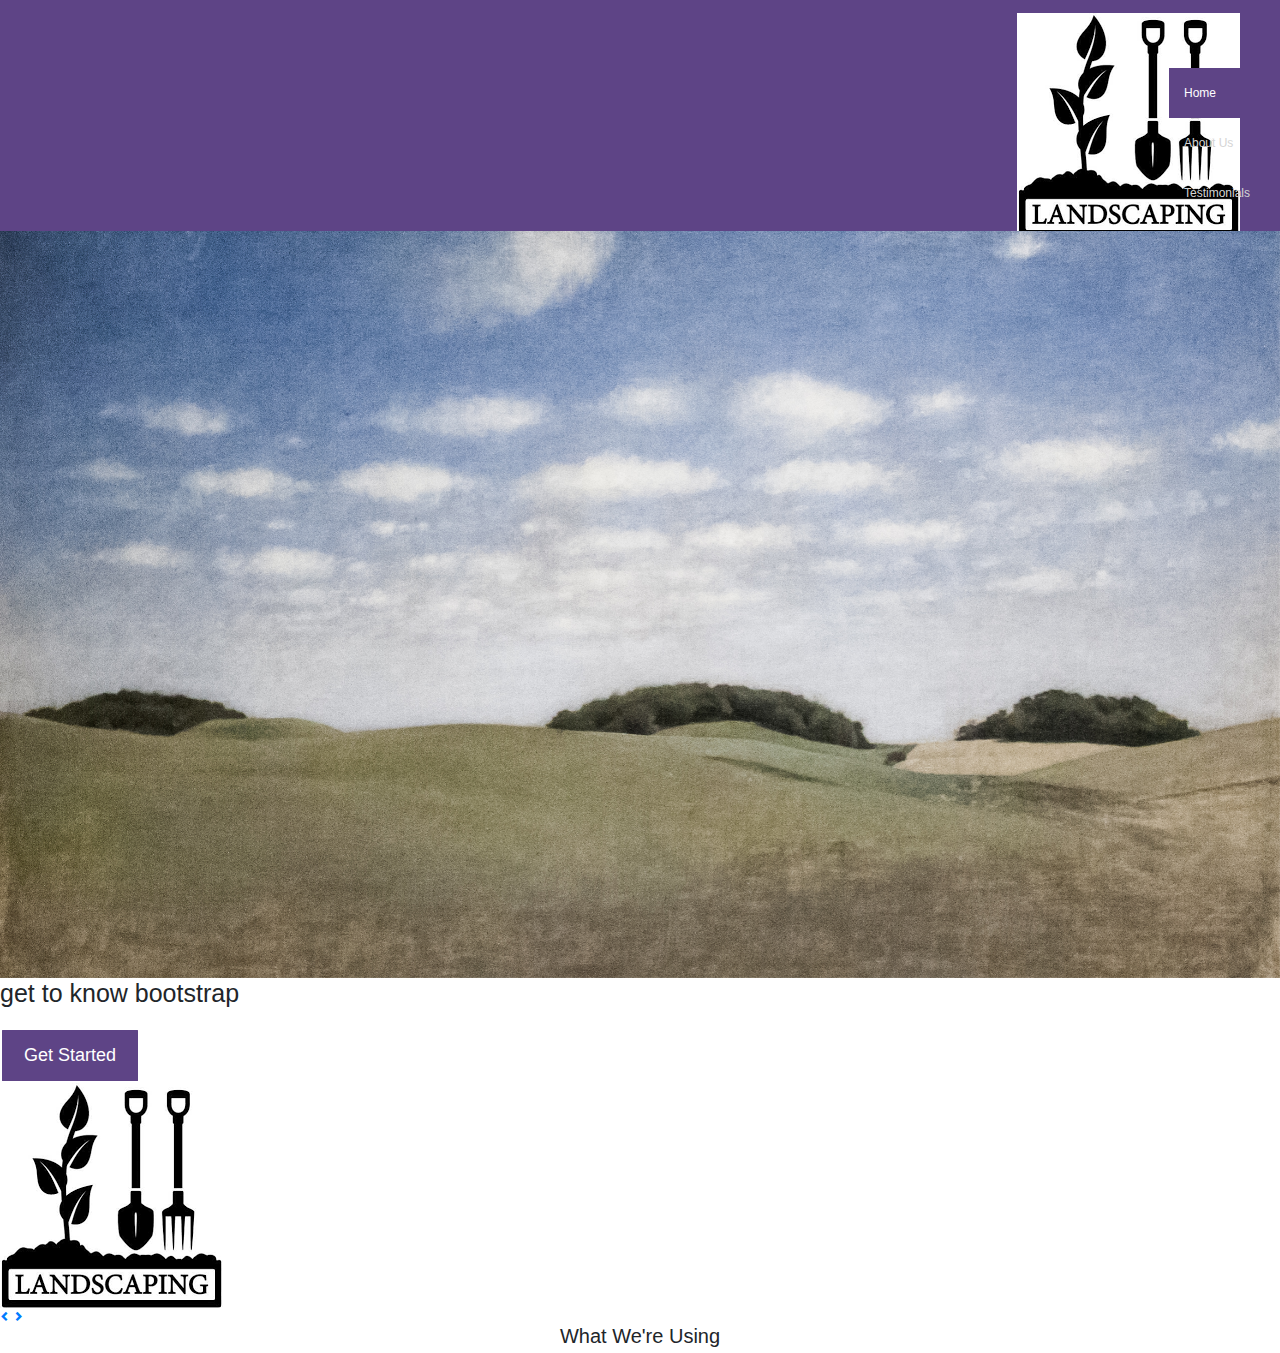
==== index.html @ 1b7bfdc9 "Commit #3" ====
<!DOCTYPE html>
<html lang="en">

<head>
  <meta charset="utf-8">
  <meta name="viewport" content="width=device-width, initial-scale=1">
  <meta name="keywords" content="Bootstrap, lesson">
  <meta name="author" content="Braden Scheidecker">
  <meta name="description" content="Simple Bootstrap Site for Homework">
  <title>Bootstrap Website for Homework</title>
  <link rel="stylesheet" href="https://maxcdn.bootstrapcdn.com/bootstrap/3.3.7/css/bootstrap.min.css">
  <link rel="stylesheet" href="https://cdnjs.cloudflare.com/ajax/libs/font-awesome/4.77.0/css/font-awesome.min.css">
  <link href="https://stackpath.bootstrapcdn.com/bootstrap/4.3.1/css/bootstrap.min.css" rel="stylesheet" integrity="sha384-ggOyR0iXCbMQv3Xipma34MD+dH/1fQ784/j6cY/iJTQUOhcWr7x9JvoRxT2MZw1T" crossorigin="anonymous">
  <link rel="stylesheet" href="https://cdnjs.cloudflare.com/ajax/libs/font-awesome/4.7.0/css/font-awesome.min.css">
  <script src="https://ajax.googleapis.com/ajax/libs/jquery/3.2.1/jquery.min.js"></script>
  <script src="https://stackpath.bootstrapcdn.com/bootstrap/4.3.1/js/bootstrap.min.js"></script>
  <link rel="stylesheet" href="styles.css">

</head>

<body>
  <nav class="navbar navbar-inverse">
    <div class="container-fluid">
      <div class="navbar-header">
        <button type="button" class="navbar-toggle" data-toggle="collapse" data-target="#myNavbar">
          <span class="icon-bar"></span>
          <span class="icon-bar"></span>
          <span class="icon-bar"></span>
        </button>
        <a class="navbar-brand" href="#"><img src="Landscape.png"></a>
      </div>
      <div class="collapse navbar-collapse" id="myNavbar">
        <ul class="nav navbar-nav navbar-right">
          <li class="active"><a href="#">Home</a></li>
          <li><a href="#">About Us</a></li>
          <li><a href="#">Testimonials</a></li>
        </ul>
      </div>
    </div>
  </nav>

  <div id="#myCarousel" class="carousel slide" data-ride="carousel"> <!--Beginning of Img Slider-->
    <ol class="carousel-indicators">
      <li data-target="#myCarousel" data-slide-to="0" class="active"></li>
      <li data-target="#myCarousel" data-slide-to="1" class="active"></li>
      <li data-target="#myCarousel" data-slide-to="2" class="active"></li>
    </ol>
    <div class="carousel-inner" role="listbox">
      <div class="item active">
        <img src="Landscape.jpg">
      </div class="carousel-caption">
        <h1>get to know bootstrap</h1>
        <br>
        <button type="button" class="btn bt-default">Get Started</button>
      </div>
      </div> <!--End Active-->
      <div class="item">
        <img src="Landscape.png">
      </div>
    </div>
    <!-- Start Slider Controls-->
    <a class="left carousle-control" href="#myCarousel" role="button" data-slide="prev">
      <span class="glyphicon glyphicon-chevron-left" aria-hidden="true"></span>
      <span class="sr-only">Previous</span>
    </a>

    <a class="right carousle-control" href="#myCarousel" role="button" data-slide="next">
      <span class="glyphicon glyphicon-chevron-right" aria-hidden="true"></span>
      <span class="sr-only">Next</span>
    </a>
  </div> <!-- end of img slider-->

  <div class="container text-center">
    <h2>What We're Using </h2>
    <div class="row"
  </div>
</body>

</html>
---- styles.css ----
.navbar{
    margin-bottom: 0;
    border-radius: 0;
    background-color: #5e4486;
    color: white;
    padding: 1% 0;
    font-size: 1.2em;
    border: 0;
}

.navbar-brand{
    float: left;
    min-height: 55px;
    padding: 0 15px 5px;
}

.navbar-inverse .navbar-nav .active a, .navbar-inverse .navbar-nav .active a:focus, .navbar-inverse .navbar-nav .active a:hover{
    color: white;
    background-color: #5e4486;
    float:
}

.navbar-inverse .navbar-nav li a{
    color: #d5d5d5;
}

.carousel-caption{
    top: 50%;
    transform: translateY(-50%);
    text-transform: uppercase;
}

.btn{
    font-size: 18px;
    color: white;
    padding: 12px 22px;
    background-color: #5e4486;
    border: 2px solid #ffffff;

}

@media (max-width: 600px) {
    .carousel-caption {
        display: none;
    }
}
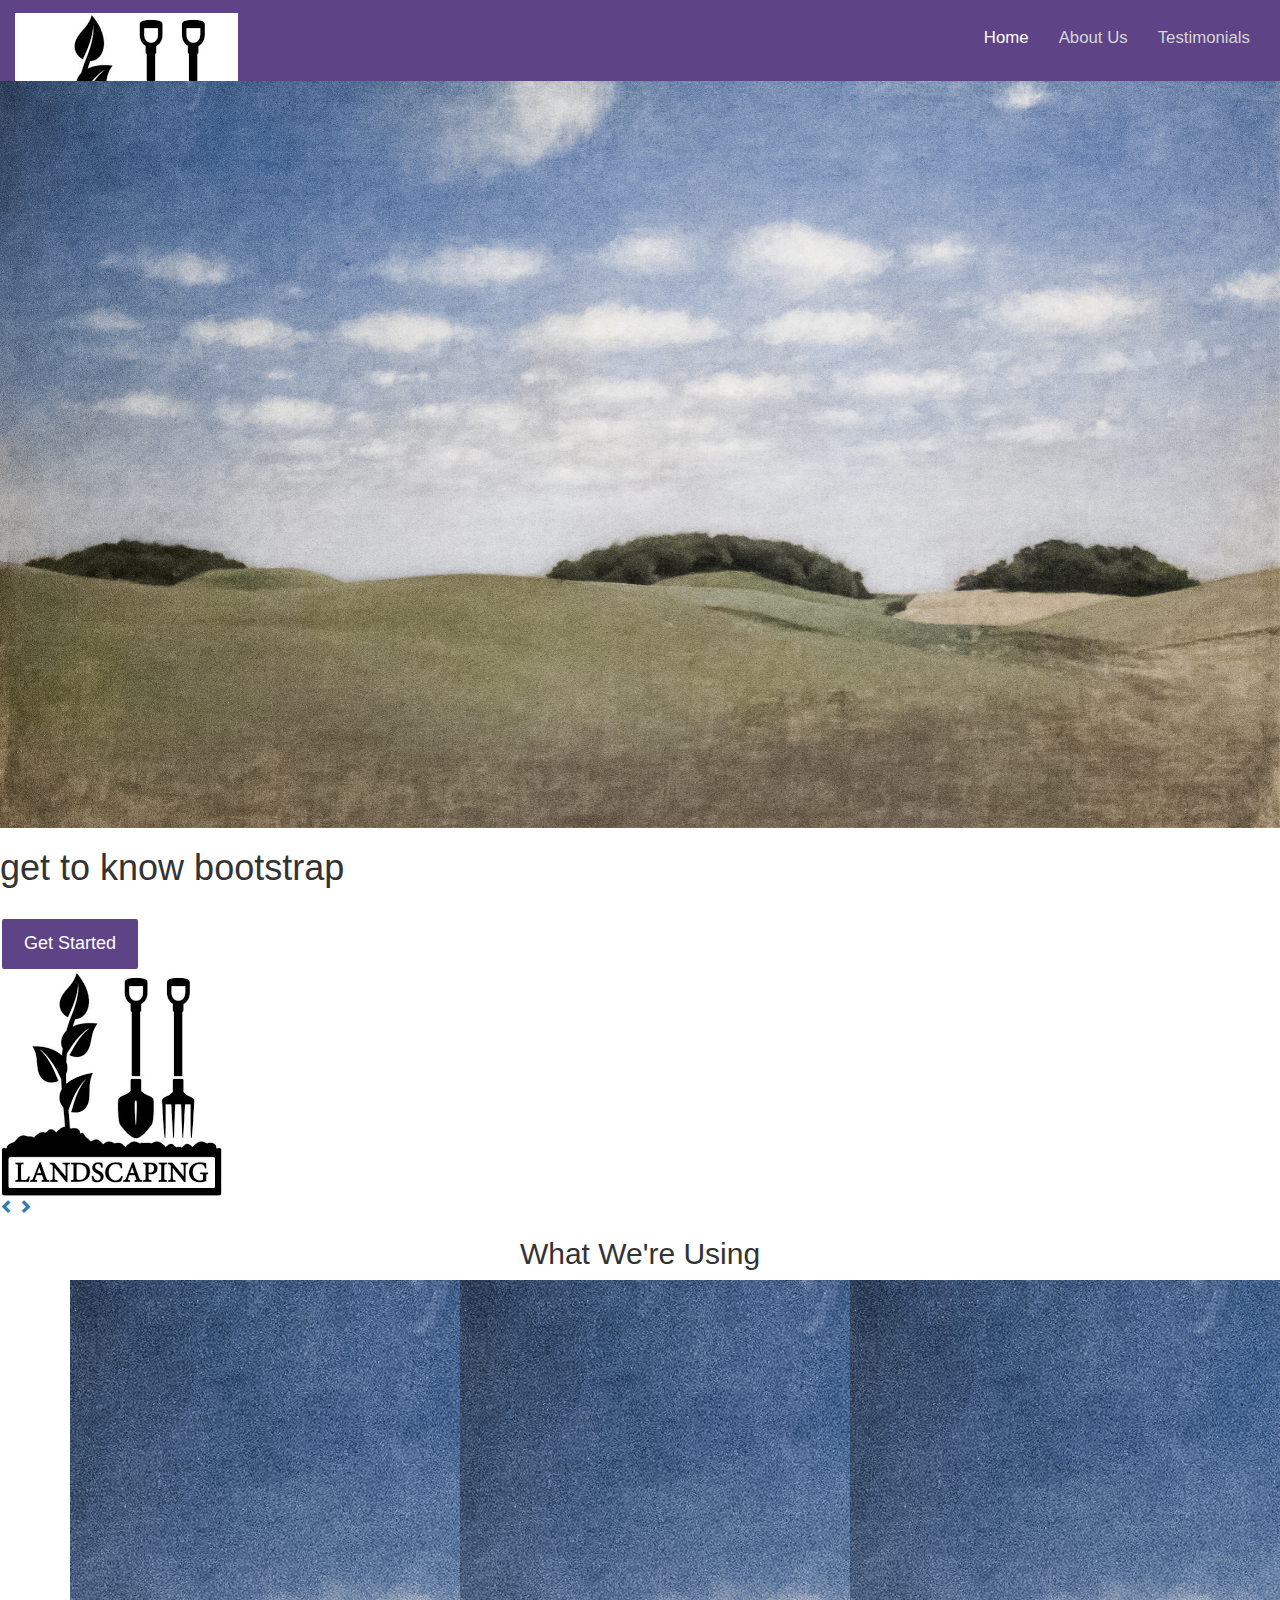
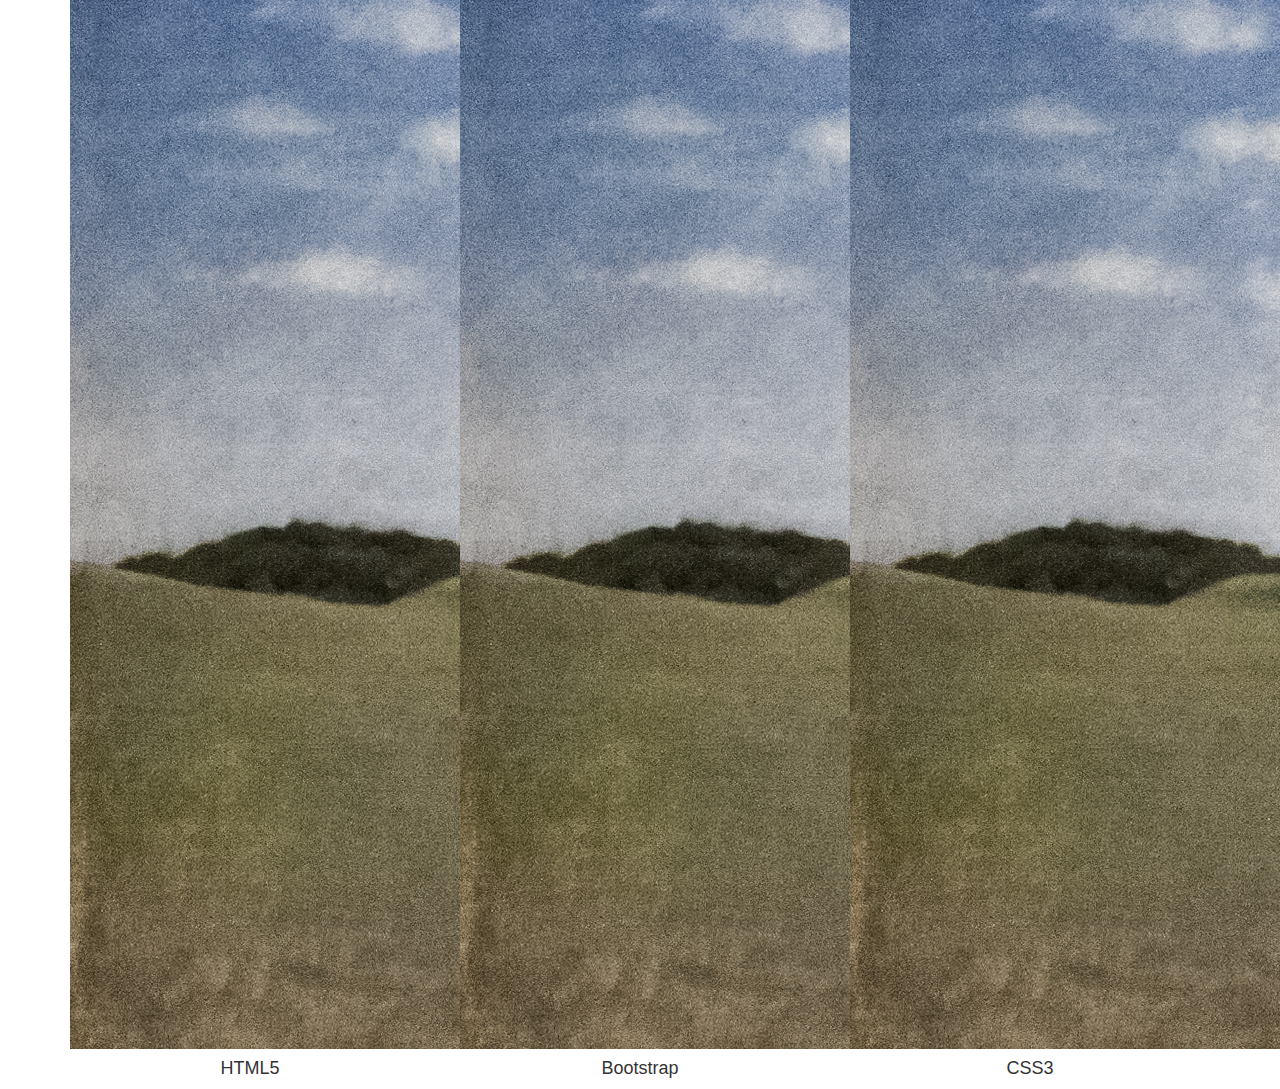
==== commit c595c015: "Update index.html" ====
--- a/index.html
+++ b/index.html
@@ -9,8 +9,6 @@
   <meta name="description" content="Simple Bootstrap Site for Homework">
   <title>Bootstrap Website for Homework</title>
   <link rel="stylesheet" href="https://maxcdn.bootstrapcdn.com/bootstrap/3.3.7/css/bootstrap.min.css">
-  <link rel="stylesheet" href="https://cdnjs.cloudflare.com/ajax/libs/font-awesome/4.77.0/css/font-awesome.min.css">
-  <link href="https://stackpath.bootstrapcdn.com/bootstrap/4.3.1/css/bootstrap.min.css" rel="stylesheet" integrity="sha384-ggOyR0iXCbMQv3Xipma34MD+dH/1fQ784/j6cY/iJTQUOhcWr7x9JvoRxT2MZw1T" crossorigin="anonymous">
   <link rel="stylesheet" href="https://cdnjs.cloudflare.com/ajax/libs/font-awesome/4.7.0/css/font-awesome.min.css">
   <script src="https://ajax.googleapis.com/ajax/libs/jquery/3.2.1/jquery.min.js"></script>
   <script src="https://stackpath.bootstrapcdn.com/bootstrap/4.3.1/js/bootstrap.min.js"></script>
@@ -72,7 +70,20 @@
 
   <div class="container text-center">
     <h2>What We're Using </h2>
-    <div class="row"
+    <div class="row">
+      <div class="col-sm-4">
+        <img src="Landscape.jpg" id="icon">
+        <h4>HTML5</h4>
+      </div>
+      <div class="col-sm-4">
+        <img src="Landscape.jpg" id="icon">
+        <h4>Bootstrap</h4>
+      </div>
+      <div class="col-sm-4">
+        <img src="Landscape.jpg" id="icon">
+        <h4>CSS3</h4>
+      </div>
+    </div>
   </div>
 </body>
 
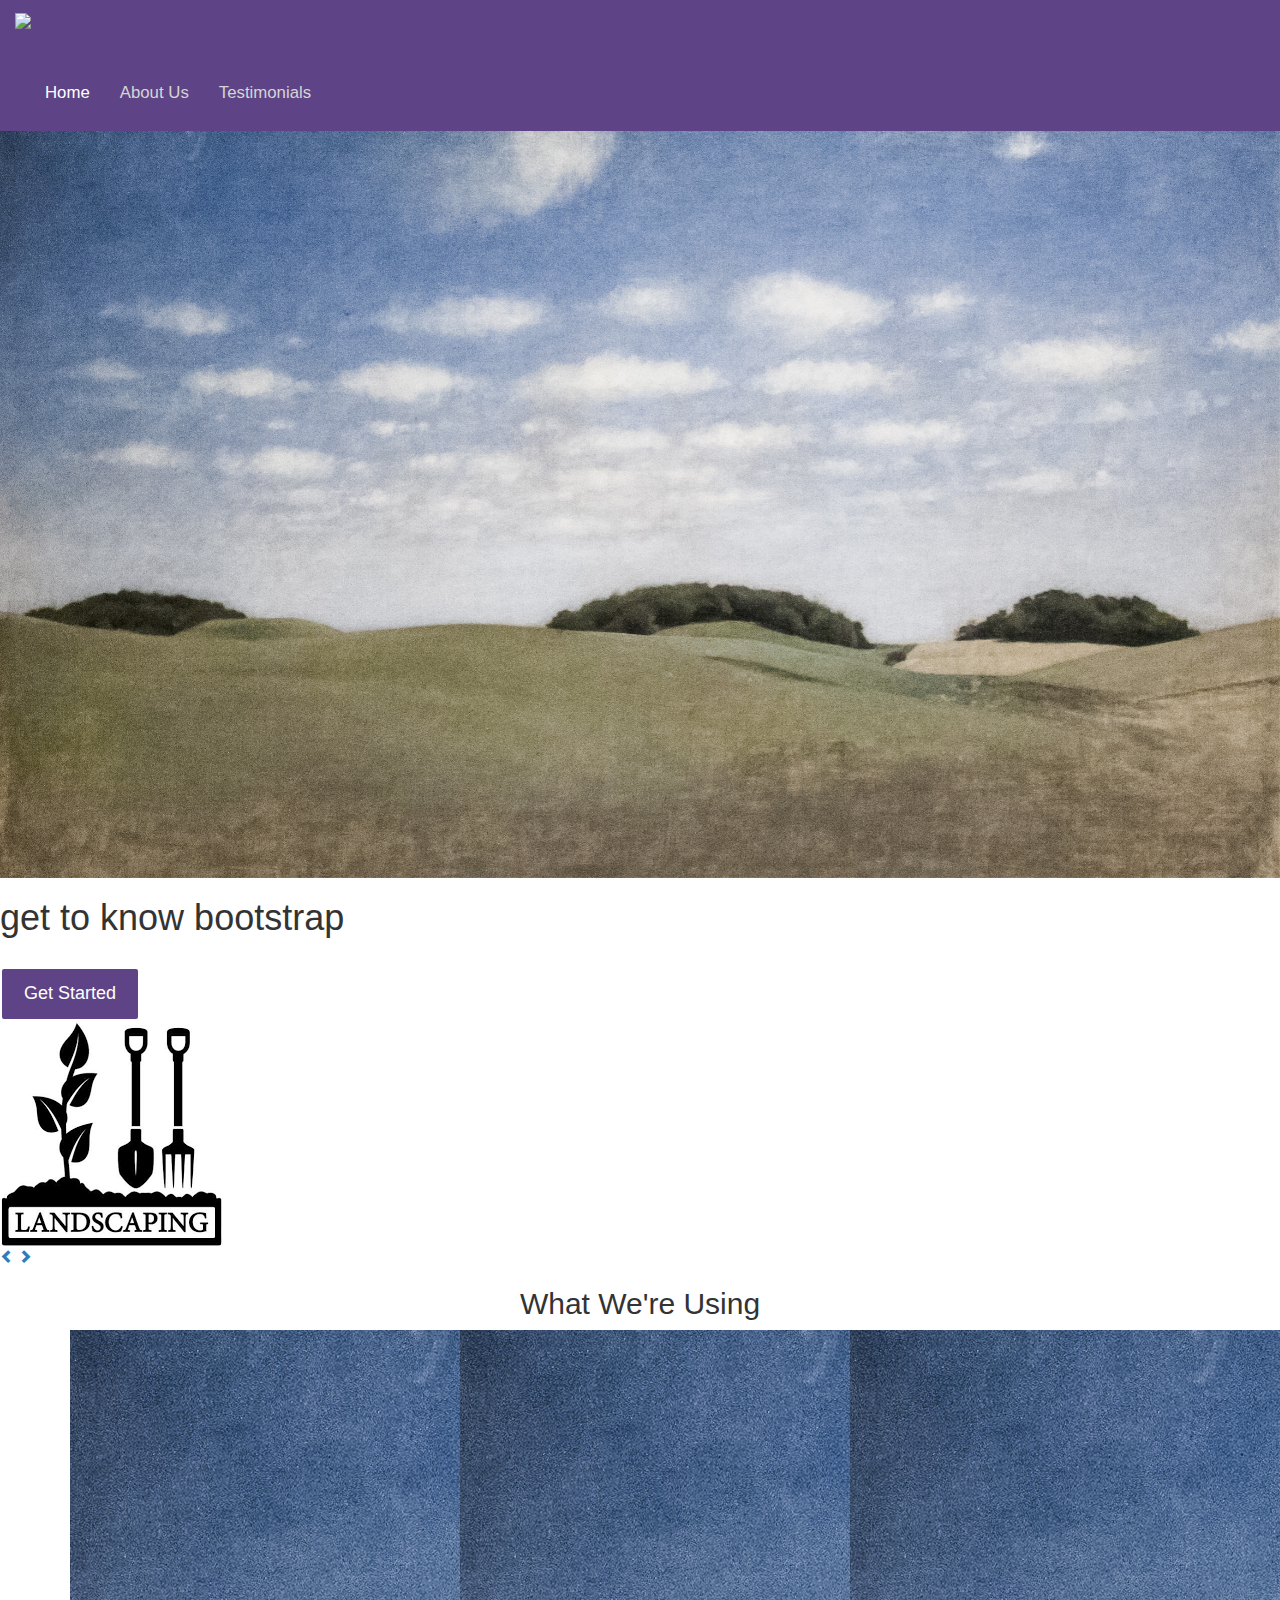
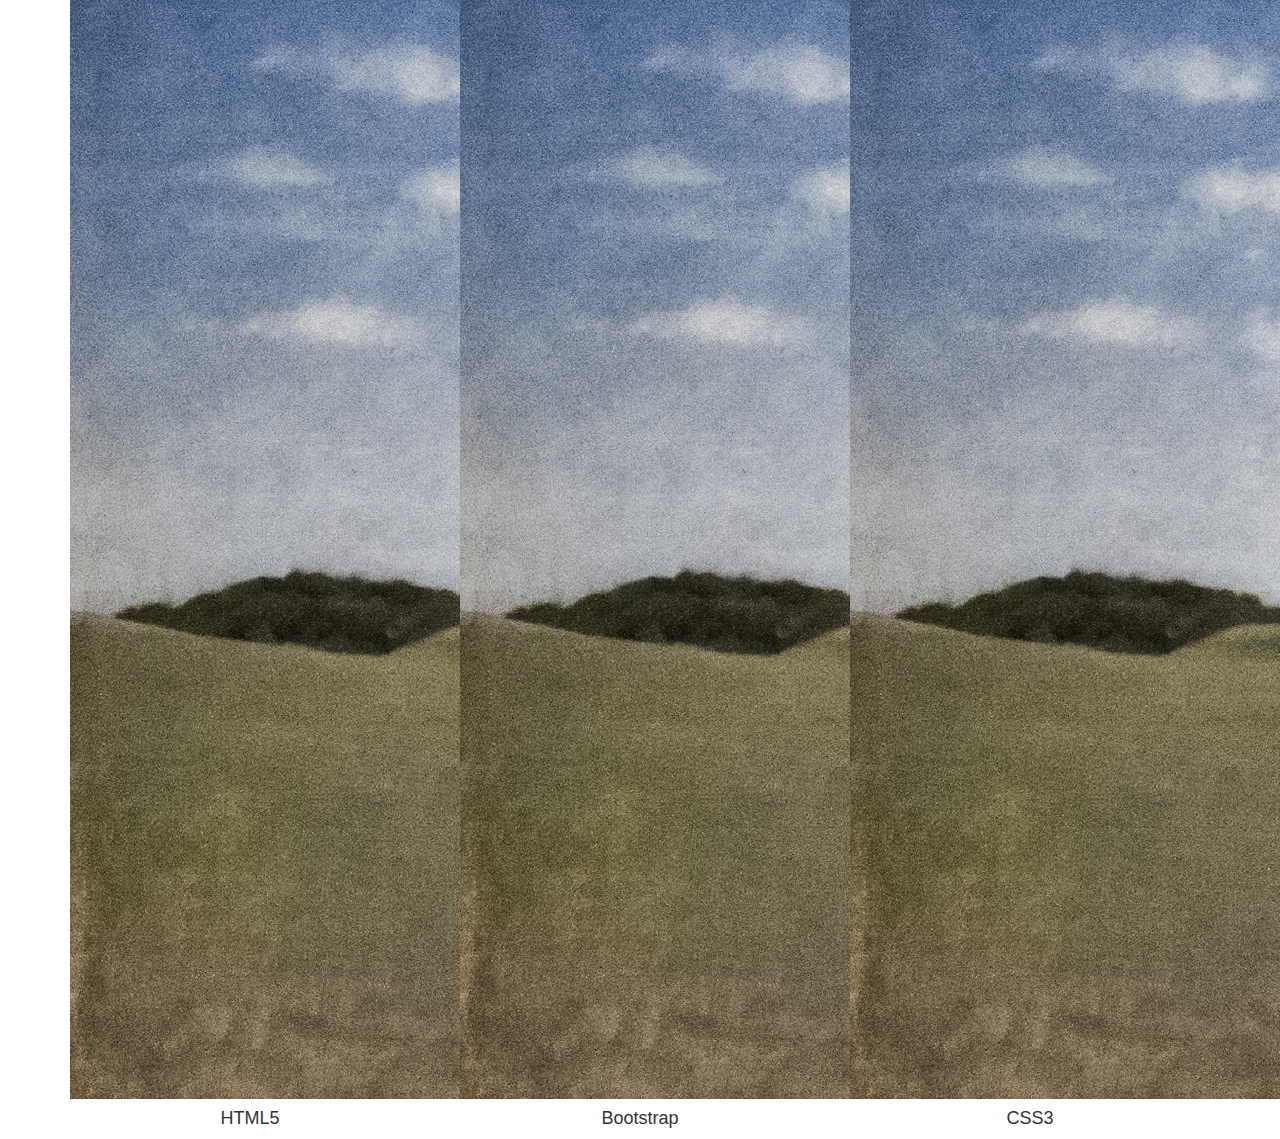
==== commit 9d81ce85: "Update index.html" ====
--- a/index.html
+++ b/index.html
@@ -25,8 +25,7 @@
           <span class="icon-bar"></span>
           <span class="icon-bar"></span>
         </button>
-        <a class="navbar-brand" href="#"><img src="Landscape.png"></a>
-      </div>
+        <a class="navbar-brand" href="#"><img src="https://www.google.com/imgres?imgurl=http%3A%2F%2Fclipart-library.com%2Fimages%2F8izM5MBip.jpg&imgrefurl=http%3A%2F%2Fclipart-library.com%2Fchicken-images-free.html&docid=LoS-d6XIZwFTOM&tbnid=6vQNgyYn2PwYrM%3A&vet=10ahUKEwjn-c2fgt3kAhVPKawKHR-VC2AQMwh0KAIwAg..i&w=759&h=937&safe=active&client=firefox-b-1-d&bih=764&biw=1440&q=chicken&ved=0ahUKEwjn-c2fgt3kAhVPKawKHR-VC2AQMwh0KAIwAg&iact=mrc&uact=8"></a>
       <div class="collapse navbar-collapse" id="myNavbar">
         <ul class="nav navbar-nav navbar-right">
           <li class="active"><a href="#">Home</a></li>
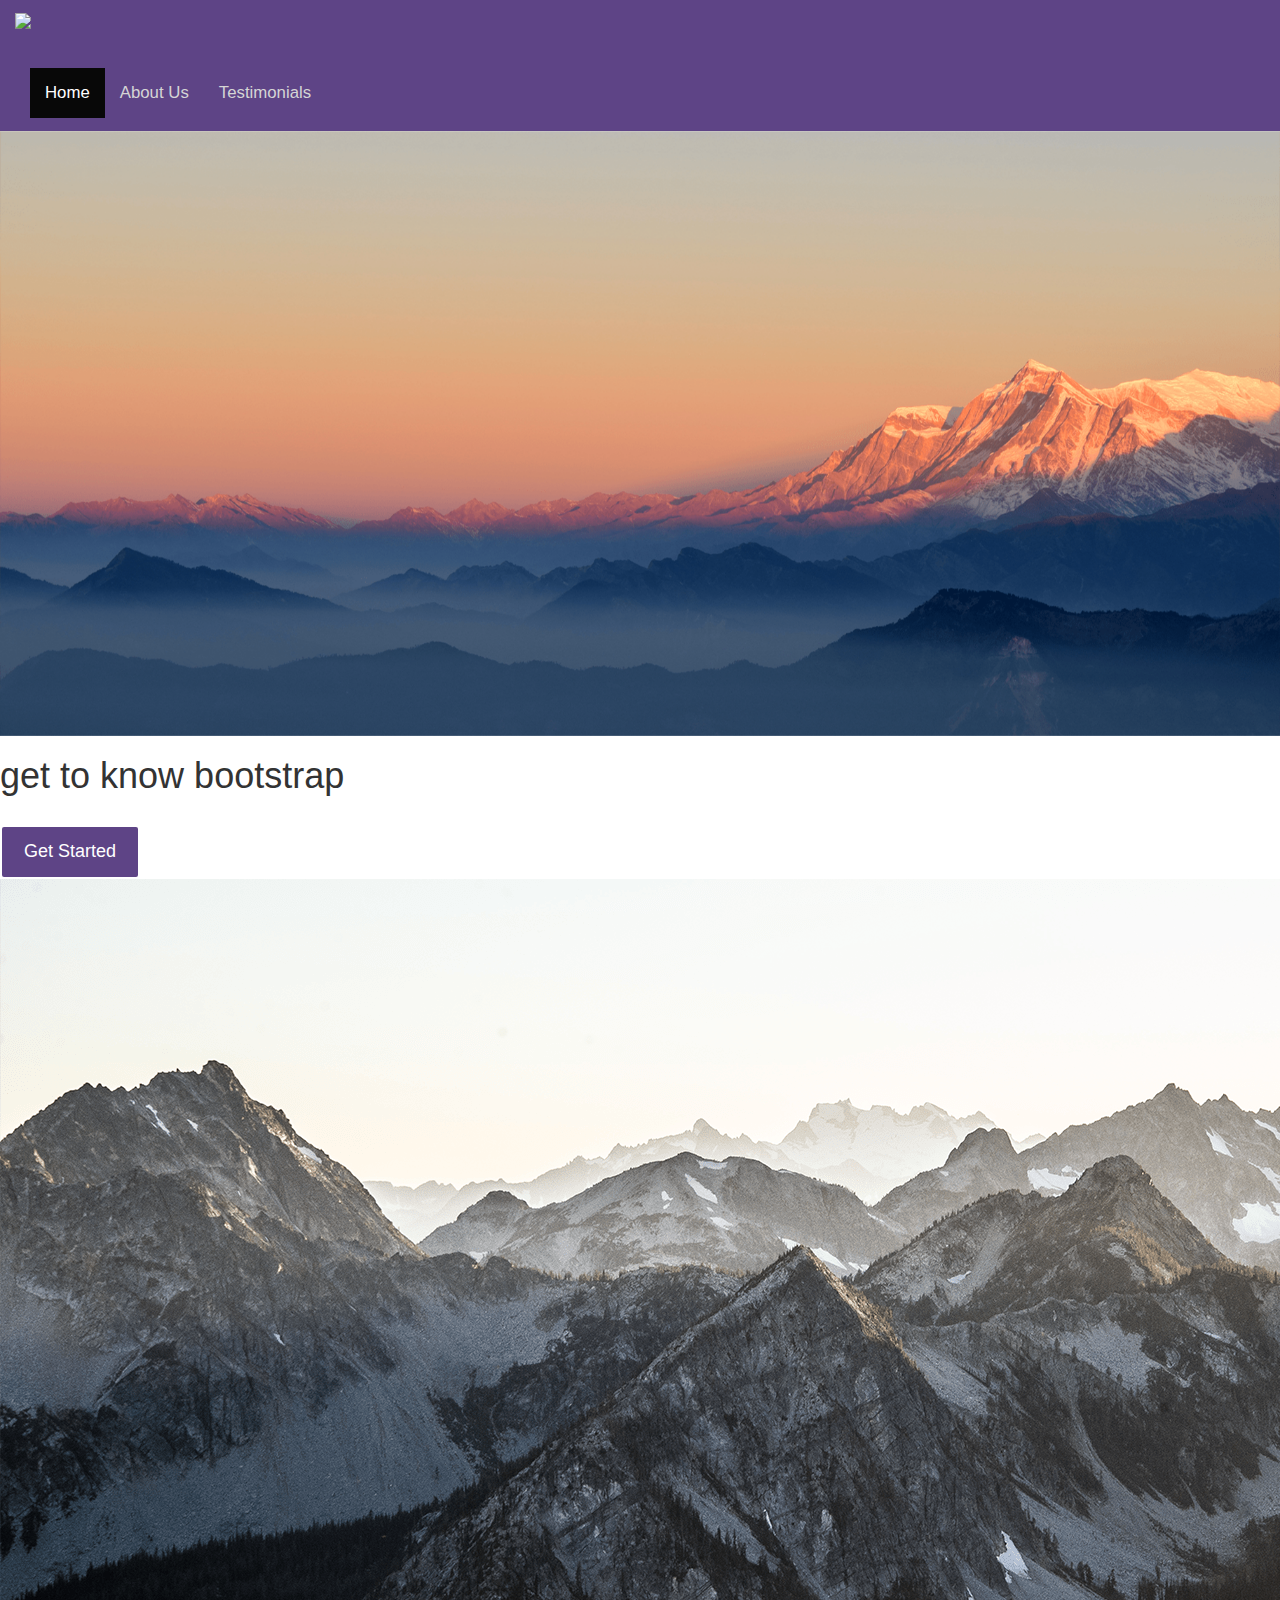
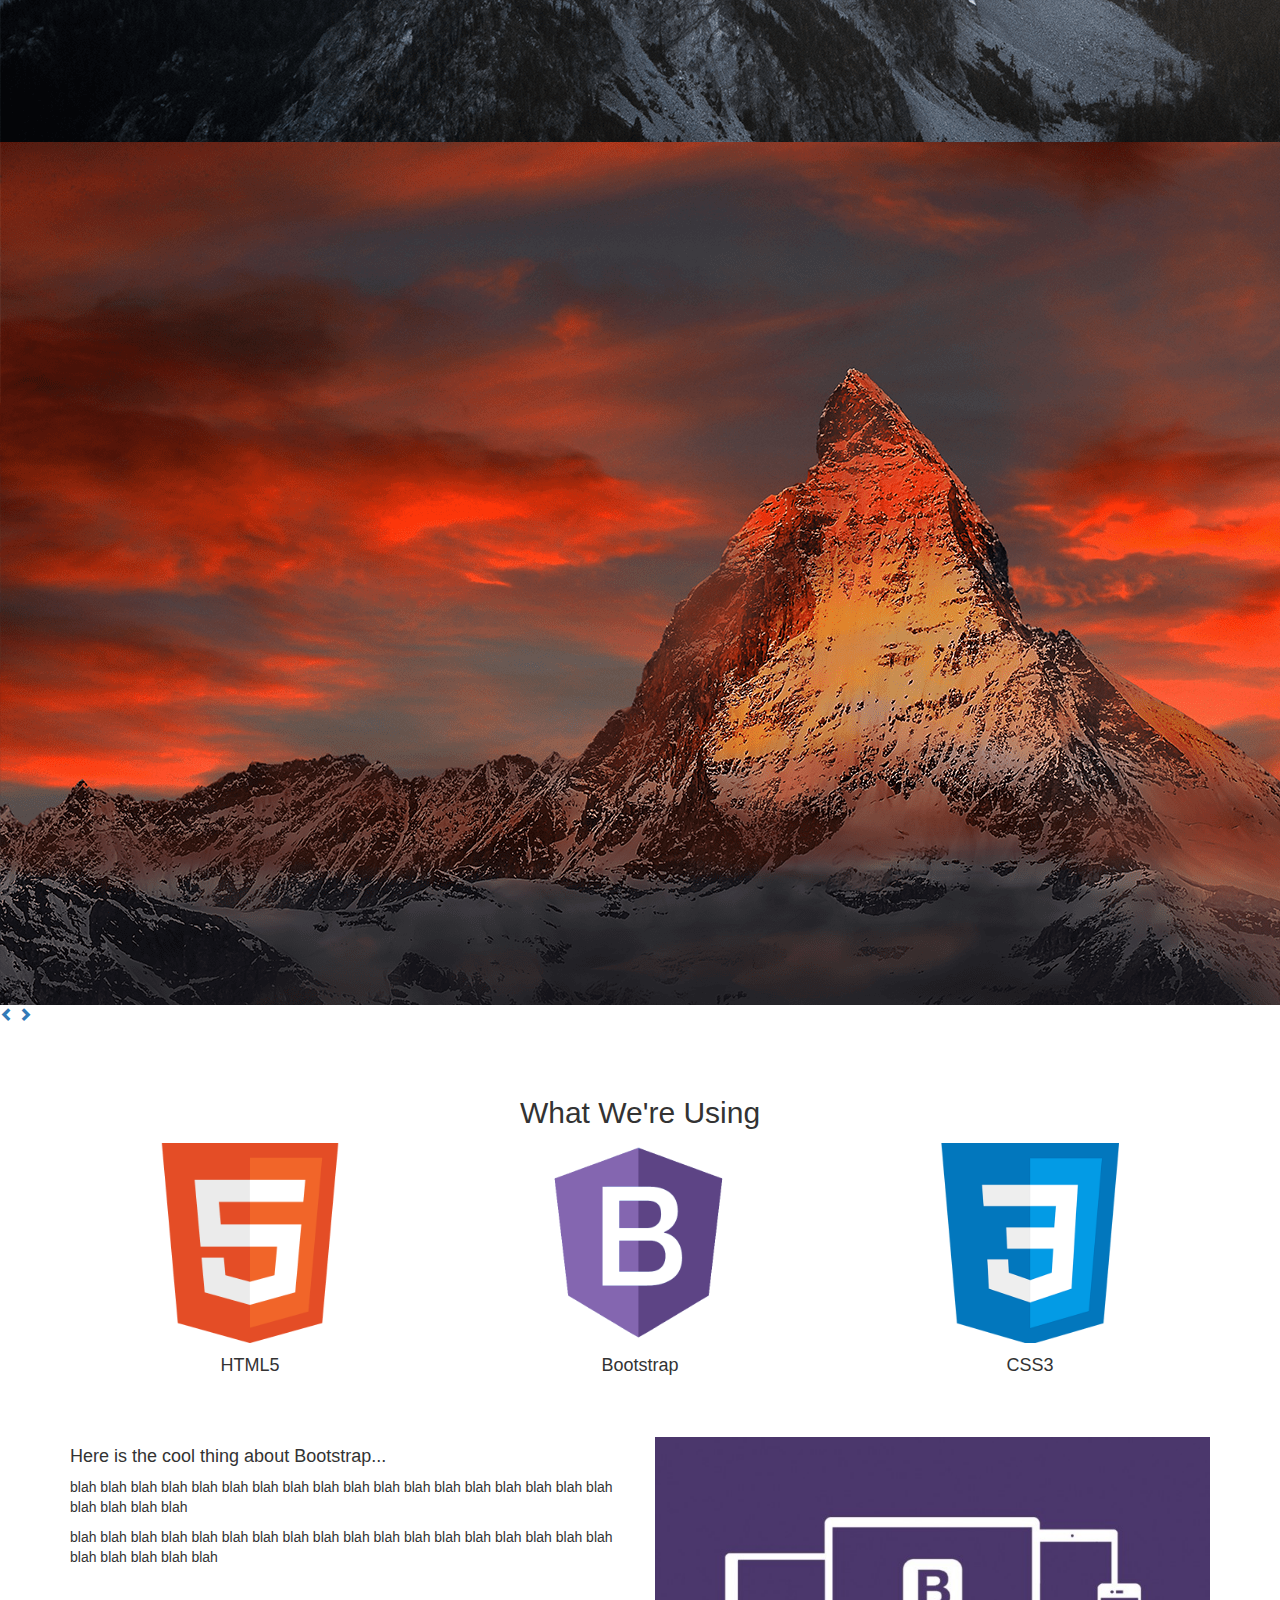
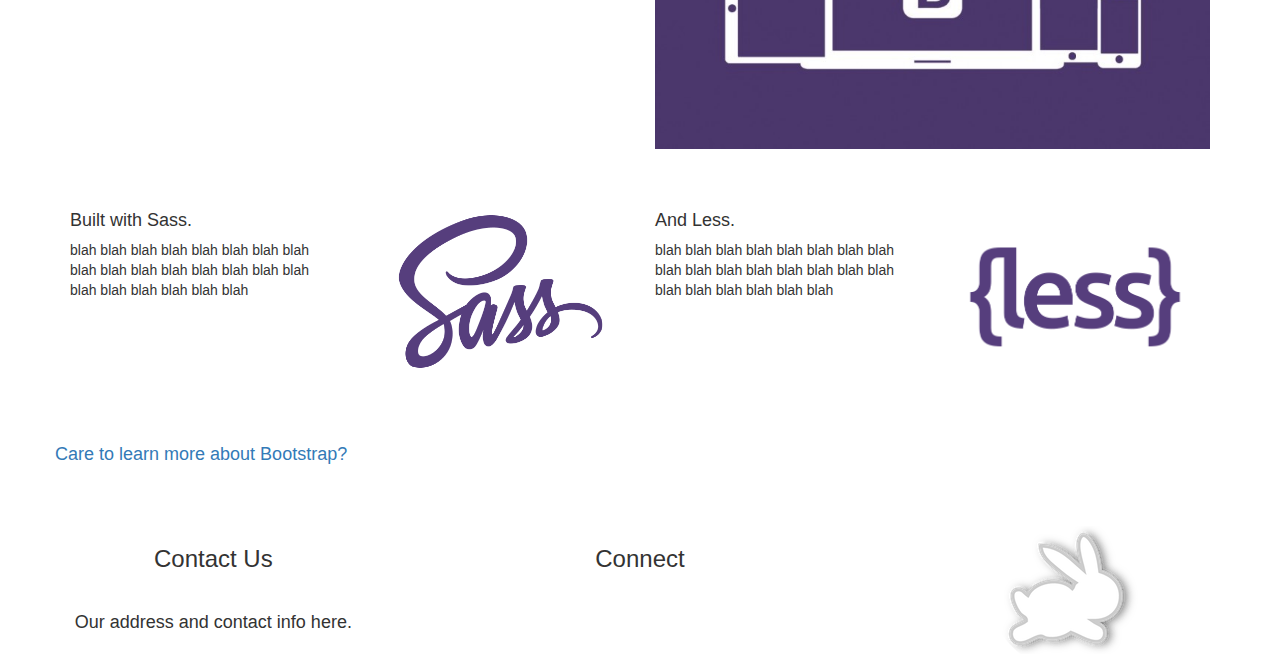
==== commit e38d2a3b: "Changes" ====
--- a/index.html
+++ b/index.html
@@ -44,7 +44,7 @@
     </ol>
     <div class="carousel-inner" role="listbox">
       <div class="item active">
-        <img src="Landscape.jpg">
+        <img src="img/mountains.png">
       </div class="carousel-caption">
         <h1>get to know bootstrap</h1>
         <br>
@@ -52,7 +52,10 @@
       </div>
       </div> <!--End Active-->
       <div class="item">
-        <img src="Landscape.png">
+        <img src="img/snow.png">
+      </div>
+      <div class="item">
+        <img src="img/red.png">
       </div>
     </div>
     <!-- Start Slider Controls-->
@@ -71,19 +74,88 @@
     <h2>What We're Using </h2>
     <div class="row">
       <div class="col-sm-4">
-        <img src="Landscape.jpg" id="icon">
+        <img src="img/html5.png" id="icon">
         <h4>HTML5</h4>
       </div>
       <div class="col-sm-4">
-        <img src="Landscape.jpg" id="icon">
+        <img src="img/bootstrap.png" id="icon">
         <h4>Bootstrap</h4>
       </div>
       <div class="col-sm-4">
-        <img src="Landscape.jpg" id="icon">
+        <img src="img/css3.png" id="icon">
         <h4>CSS3</h4>
       </div>
     </div>
   </div>
+
+  <!-- 2 column section-->
+  <div class="container">
+    <div class="row">
+      <div class="col-md-6">
+        <h4>Here is the cool thing about Bootstrap...</h4>
+        <p>blah blah blah blah blah blah blah blah blah blah blah blah blah blah blah blah blah blah blah blah blah blah </p>
+        <p>blah blah blah blah blah blah blah blah blah blah blah blah blah blah blah blah blah blah blah blah blah blah blah </p>
+      </div>
+      <div class="col-md-6">
+          <img src="img/bootstrap2.jpg" class="img-responsive">
+      </div>
+    </div>
+  </div>
+
+<!-- 4 column section-->
+<div class="container">
+    <div class="row">
+      <!--Sass Section-->
+      <div class="col-lg-3 col-md-3 col-sm-6 col-xs-12">
+        <h4>Built with Sass.</h4>
+        <p>blah blah blah blah blah blah blah blah blah blah blah blah blah blah blah blah blah blah blah blah blah blah </p>
+      </div>
+      <div class="col-lg-3 col-md-3 col-sm-6 col-xs-12">
+          <img src="img/sass.png" class="img-responsive">
+      </div>
+      <!--{Less} Section-->
+      <div class="col-lg-3 col-md-3 col-sm-6 col-xs-12">
+          <h4>And Less.</h4>
+          <p>blah blah blah blah blah blah blah blah blah blah blah blah blah blah blah blah blah blah blah blah blah blah </p>
+        </div>
+        <div class="col-lg-3 col-md-3 col-sm-6 col-xs-12">
+            <img src="img/less.png" class="img-responsive">
+        </div>
+    </div>
+  </div>
+
+<!-- Hidden Drop Menu-->
+  <div class="container">
+      <div class="row">
+        <h4><a href="#hidden" data-toggle="collapse">Care to learn more about Bootstrap?</a></h4>
+        <div id="hiddne" class="collapse">
+          <h4>Here is the cool thing about Bootstrap...</h4>
+          <p>blah blah blah blah blah blah blah blah blah blah blah blah blah blah blah blah blah blah blah blah blah blah </p>
+          <p>blah blah blah blah blah blah blah blah blah blah blah blah blah blah blah blah blah blah blah blah blah blah blah </p>
+        </div>
+      </div>
+    </div>
+
+<!--Footer Container-->
+    <footer class="container-fluid text-center">
+      <div class="row">
+        <div class="col-sm-4">
+          <h3>Contact Us</h3>
+          <br>
+          <h4>Our address and contact info here.</h4>
+        </div>
+        <div class="col-sm-4">
+          <h3>Connect</h3>
+          <a href="#" class="fa fa-facebook"></a>
+          <a href="#" class="fa fa-twitter"></a>
+          <a href="#" class="fa fa-google"></a>
+          <a href="#" class="fa fa-linkedin"></a>
+          <a href="#" class="fa fa-youtube"></a>
+        </div>
+        <div class="col-sm-4">
+            <img src="img/bunny.png" class="icon">
+        </div>
+      </div>
+    </footer>
 </body>
-
 </html>
--- a/styles.css
+++ b/styles.css
@@ -1,3 +1,4 @@
+/* Navagation Bar Styling*/
 .navbar{
     margin-bottom: 0;
     border-radius: 0;
@@ -14,16 +15,17 @@
     padding: 0 15px 5px;
 }
 
-.navbar-inverse .navbar-nav .active a, .navbar-inverse .navbar-nav .active a:focus, .navbar-inverse .navbar-nav .active a:hover{
+.navbar-inverse .navbar-nav .active a, .navbar-inverse .navbar-nav .active a:focus, .navbar-inverse .navbar-nav .active a:hove{
     color: white;
     background-color: #5e4486;
-    float:
+    float: right;
 }
 
 .navbar-inverse .navbar-nav li a{
     color: #d5d5d5;
 }
 
+/* Picture Carousel Styling*/
 .carousel-caption{
     top: 50%;
     transform: translateY(-50%);
@@ -39,8 +41,53 @@
 
 }
 
+/*Regular Styling*/
+.container {
+margin: 4% auto;
+}
+
+#icon {
+    max-width: 200px;
+    margin: 1% auto;
+}
+
+.footer{
+    width: 100%;
+    background-color: #5e4486;
+    padding: 5%;
+    color: white;
+}
+
+/*Icon Styling*/
+.fa {
+    padding: 15px;
+    font-size: 25px;
+    color: white;
+}
+
+.fa:hover{
+    color: lightgray;
+    text-decoration: none;
+}
+
+/* Moblie/Shrunk Viewports*/
+
+@media (max-width: 900px) {
+    .fa {
+        font-size: 20px;
+        padding: 10px;
+    }
+}
+
 @media (max-width: 600px) {
     .carousel-caption {
         display: none;
     }
-}+    #icon {
+        max-width: 150px;
+    }
+    h2 {
+        font-size: 1.7em;
+    }
+}
+
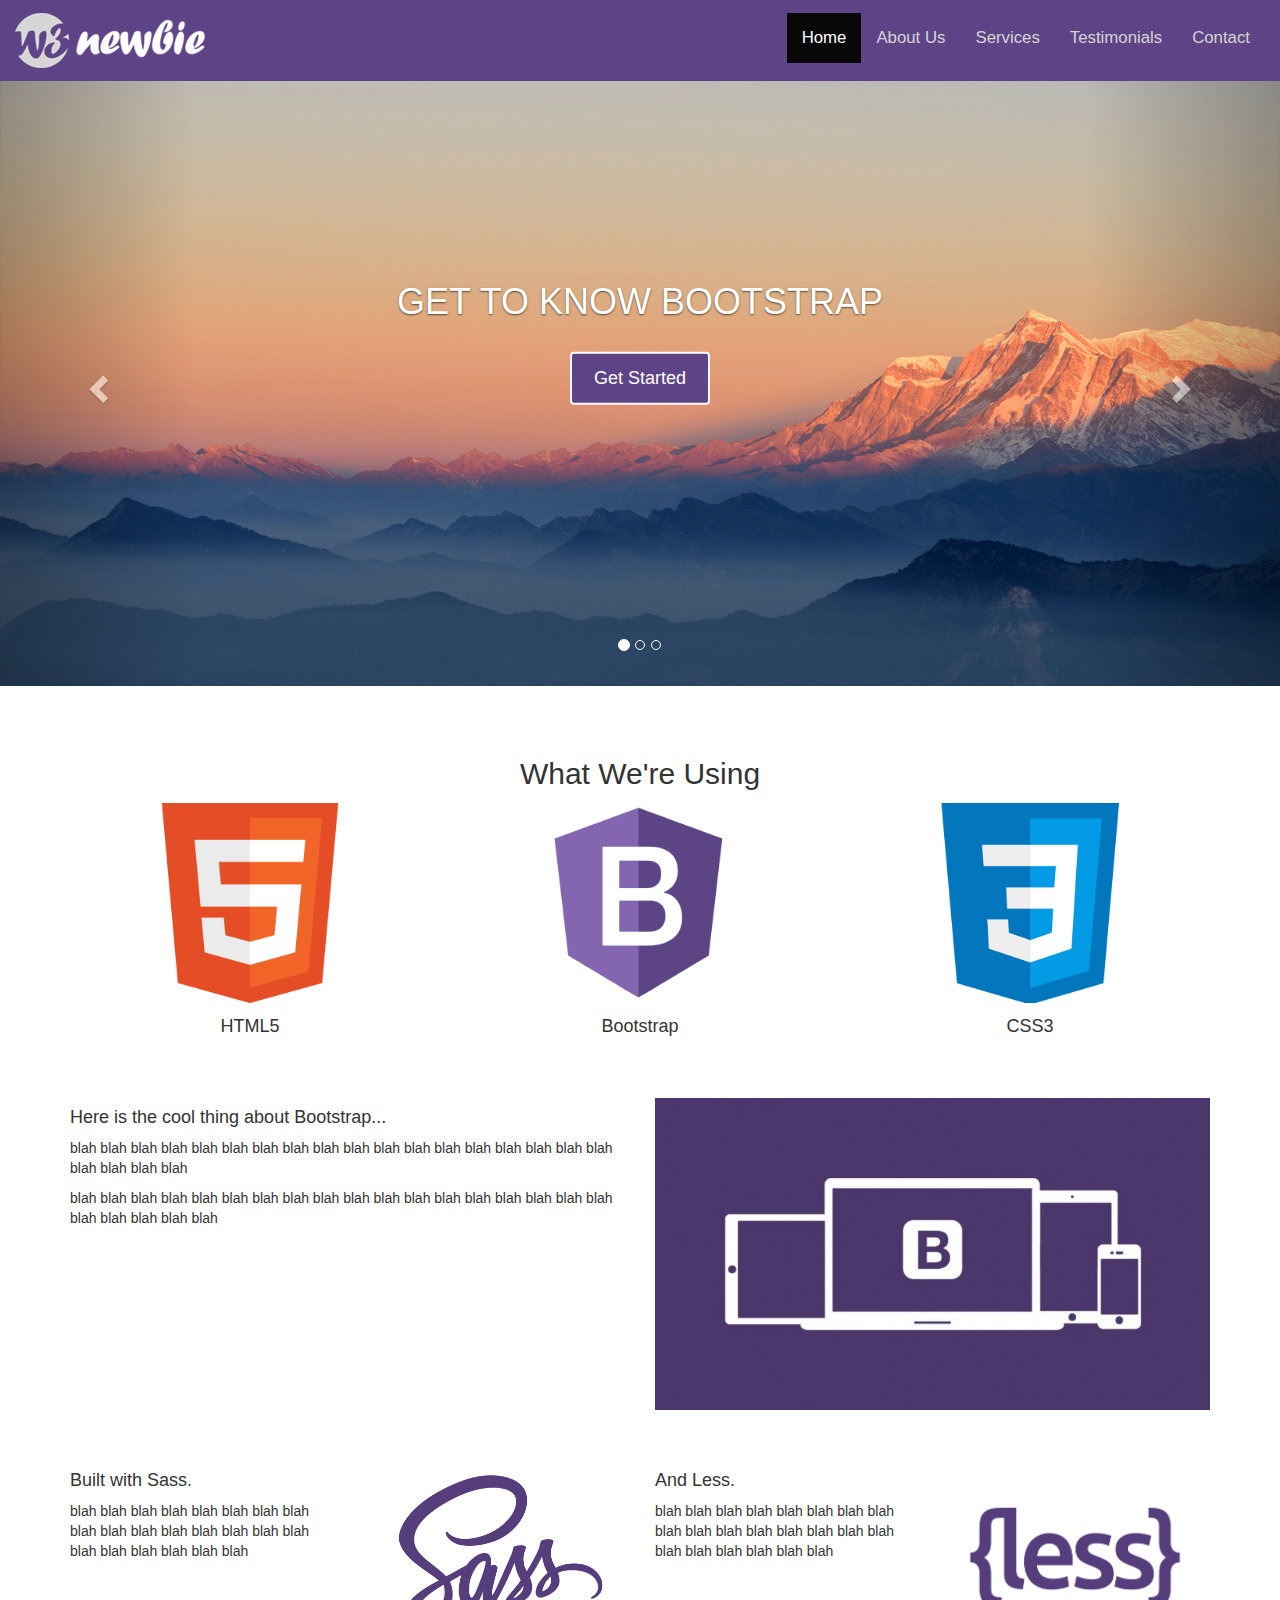
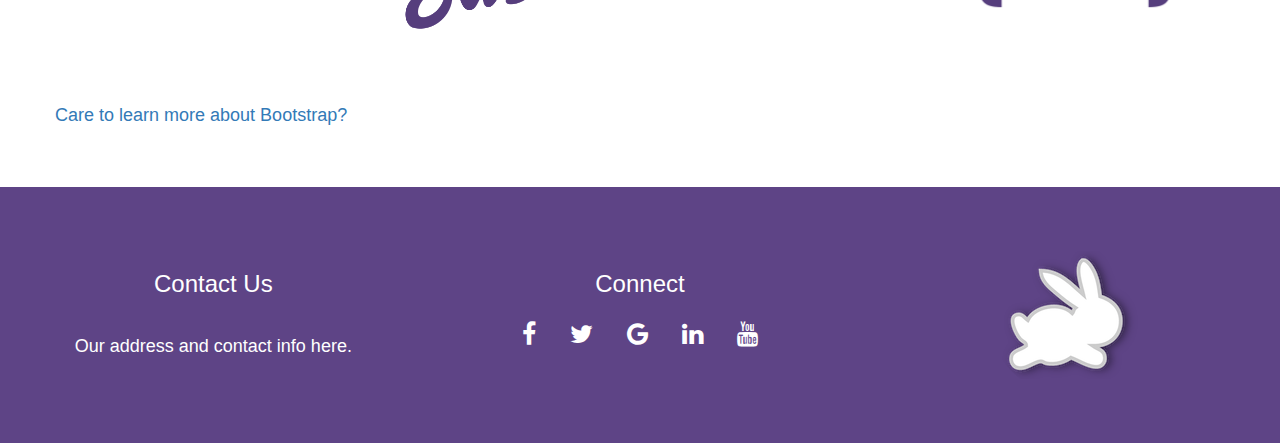
==== commit a977060a: "Final Video Commit" ====
--- a/index.html
+++ b/index.html
@@ -11,7 +11,7 @@
   <link rel="stylesheet" href="https://maxcdn.bootstrapcdn.com/bootstrap/3.3.7/css/bootstrap.min.css">
   <link rel="stylesheet" href="https://cdnjs.cloudflare.com/ajax/libs/font-awesome/4.7.0/css/font-awesome.min.css">
   <script src="https://ajax.googleapis.com/ajax/libs/jquery/3.2.1/jquery.min.js"></script>
-  <script src="https://stackpath.bootstrapcdn.com/bootstrap/4.3.1/js/bootstrap.min.js"></script>
+  <script src="https://maxcdn.bootstrapcdn.com/bootstrap/3.3.7/js/bootstrap.min.js"></script>
   <link rel="stylesheet" href="styles.css">
 
 </head>
@@ -24,29 +24,35 @@
           <span class="icon-bar"></span>
           <span class="icon-bar"></span>
           <span class="icon-bar"></span>
+          <span class="icon-bar"></span>
+          <span class="icon-bar"></span>
         </button>
-        <a class="navbar-brand" href="#"><img src="https://www.google.com/imgres?imgurl=http%3A%2F%2Fclipart-library.com%2Fimages%2F8izM5MBip.jpg&imgrefurl=http%3A%2F%2Fclipart-library.com%2Fchicken-images-free.html&docid=LoS-d6XIZwFTOM&tbnid=6vQNgyYn2PwYrM%3A&vet=10ahUKEwjn-c2fgt3kAhVPKawKHR-VC2AQMwh0KAIwAg..i&w=759&h=937&safe=active&client=firefox-b-1-d&bih=764&biw=1440&q=chicken&ved=0ahUKEwjn-c2fgt3kAhVPKawKHR-VC2AQMwh0KAIwAg&iact=mrc&uact=8"></a>
+        <a class="navbar-brand" href="#"><img src="img/w3newbie.png"></a>
+      </div>
       <div class="collapse navbar-collapse" id="myNavbar">
         <ul class="nav navbar-nav navbar-right">
           <li class="active"><a href="#">Home</a></li>
           <li><a href="#">About Us</a></li>
+          <li><a href="#">Services</a></li>
           <li><a href="#">Testimonials</a></li>
+          <li><a href="#">Contact</a></li>
         </ul>
       </div>
     </div>
   </nav>
 
-  <div id="#myCarousel" class="carousel slide" data-ride="carousel"> <!--Beginning of Img Slider-->
+  <!--Beginning of Img Slider-->
+  <div id="myCarousel" class="carousel slide" data-ride="carousel"> 
     <ol class="carousel-indicators">
       <li data-target="#myCarousel" data-slide-to="0" class="active"></li>
-      <li data-target="#myCarousel" data-slide-to="1" class="active"></li>
-      <li data-target="#myCarousel" data-slide-to="2" class="active"></li>
+      <li data-target="#myCarousel" data-slide-to="1"></li>
+      <li data-target="#myCarousel" data-slide-to="2"></li>
     </ol>
     <div class="carousel-inner" role="listbox">
       <div class="item active">
         <img src="img/mountains.png">
-      </div class="carousel-caption">
-        <h1>get to know bootstrap</h1>
+      <div class="carousel-caption">
+        <h1>Get To Know Bootstrap</h1>
         <br>
         <button type="button" class="btn bt-default">Get Started</button>
       </div>
@@ -58,17 +64,19 @@
         <img src="img/red.png">
       </div>
     </div>
+    <!--End of Img Slider-->
+
     <!-- Start Slider Controls-->
-    <a class="left carousle-control" href="#myCarousel" role="button" data-slide="prev">
+    <a class="left carousel-control" href="#myCarousel" role="button" data-slide="prev">
       <span class="glyphicon glyphicon-chevron-left" aria-hidden="true"></span>
       <span class="sr-only">Previous</span>
     </a>
-
-    <a class="right carousle-control" href="#myCarousel" role="button" data-slide="next">
+    <a class="right carousel-control" href="#myCarousel" role="button" data-slide="next">
       <span class="glyphicon glyphicon-chevron-right" aria-hidden="true"></span>
       <span class="sr-only">Next</span>
     </a>
-  </div> <!-- end of img slider-->
+  </div> 
+  <!-- end of img slider controls-->
 
   <div class="container text-center">
     <h2>What We're Using </h2>
--- a/styles.css
+++ b/styles.css
@@ -51,11 +51,11 @@
     margin: 1% auto;
 }
 
-.footer{
+footer {
     width: 100%;
-    background-color: #5e4486;
     padding: 5%;
     color: white;
+    background-color: #5e4486;
 }
 
 /*Icon Styling*/
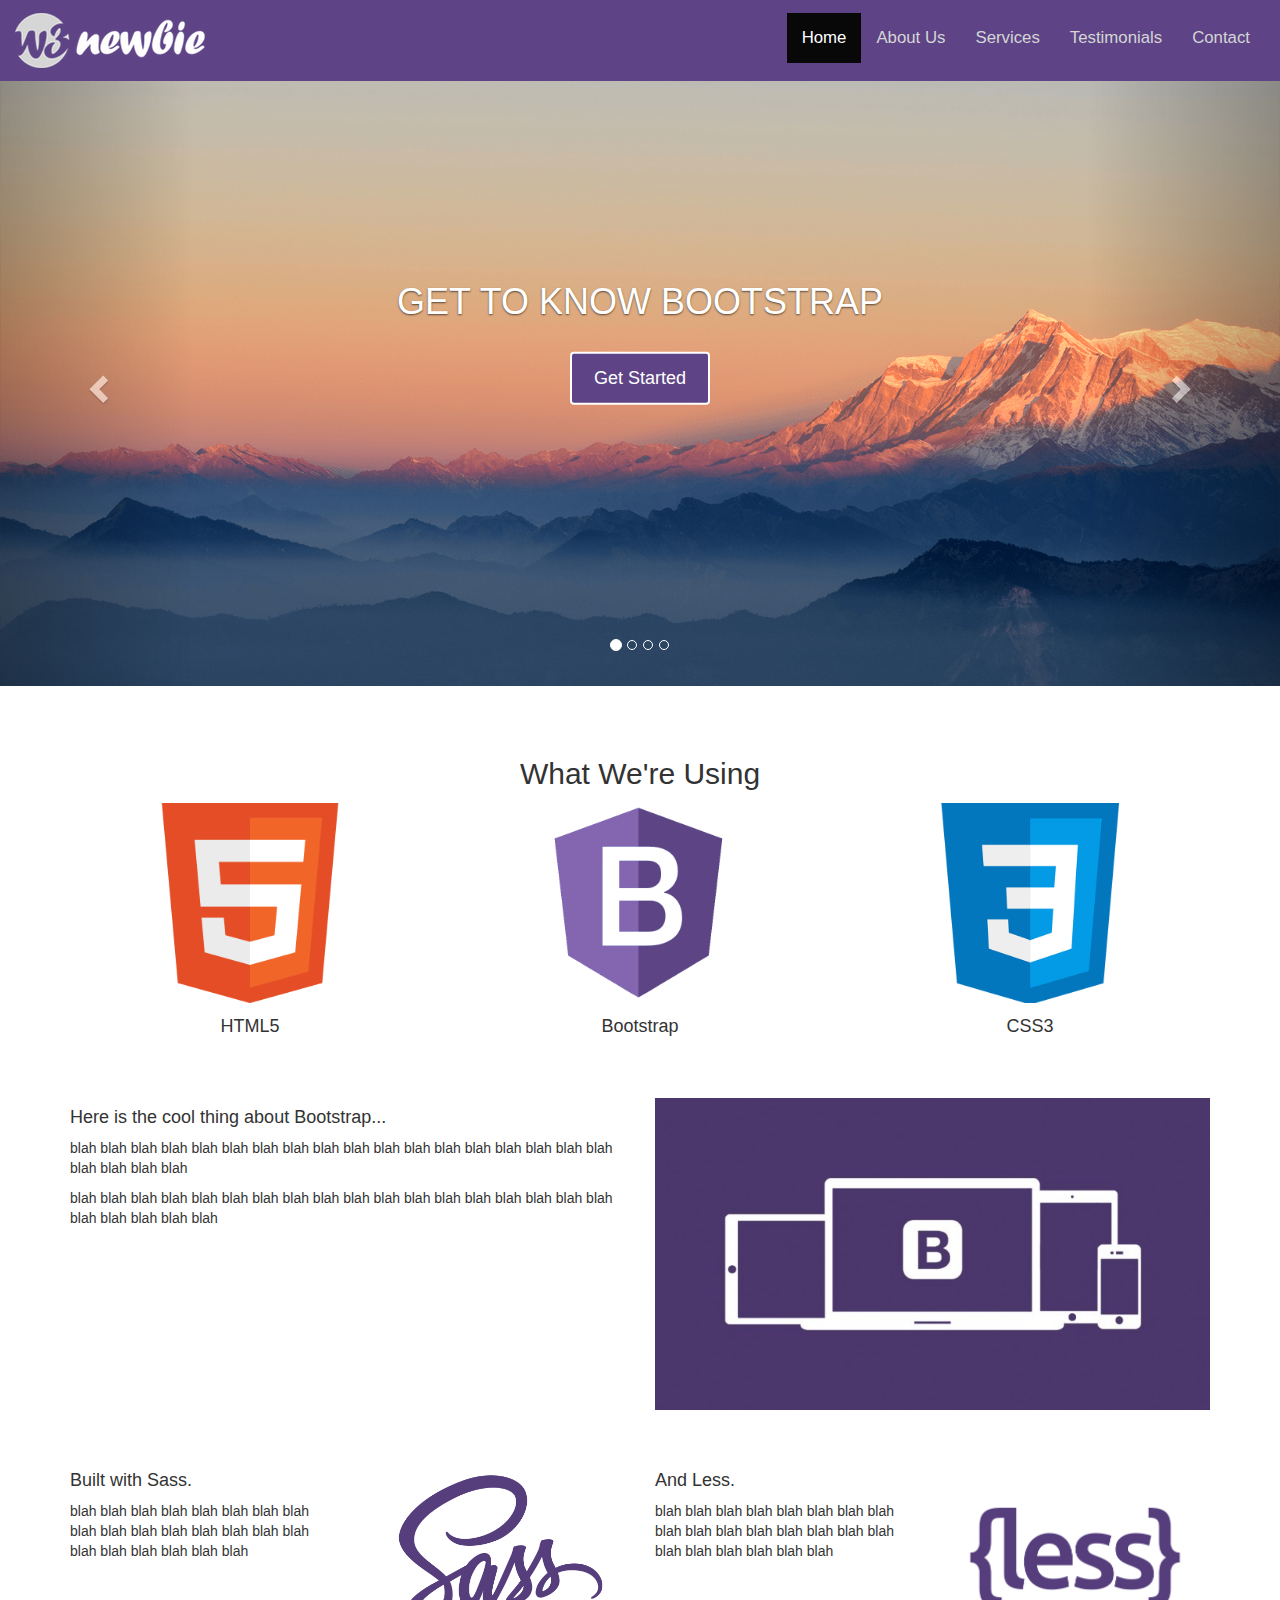
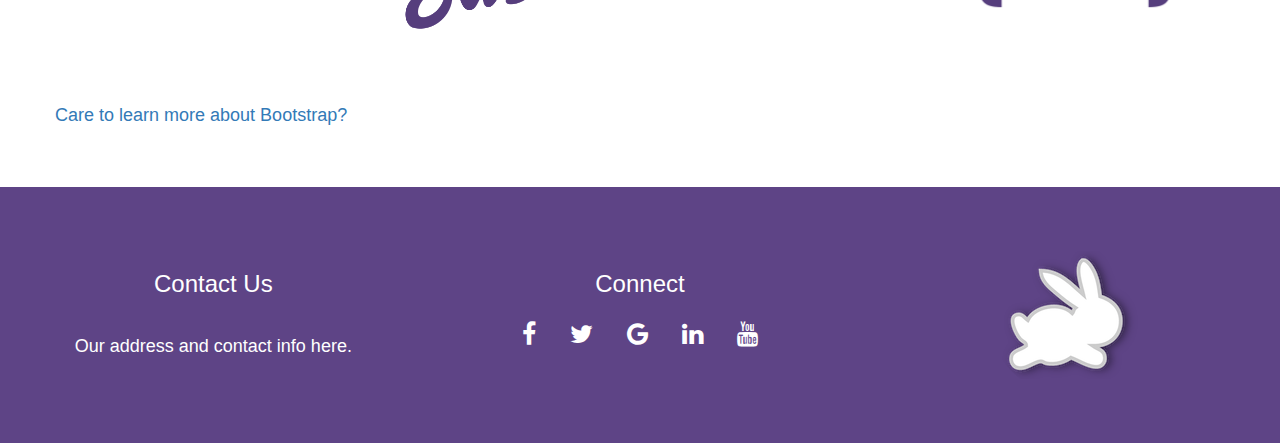
==== commit be6886e8: "Final Changes" ====
--- a/index.html
+++ b/index.html
@@ -17,6 +17,7 @@
 </head>
 
 <body>
+  <!--Beginning of Navagation Bars-->
   <nav class="navbar navbar-inverse">
     <div class="container-fluid">
       <div class="navbar-header">
@@ -31,15 +32,16 @@
       </div>
       <div class="collapse navbar-collapse" id="myNavbar">
         <ul class="nav navbar-nav navbar-right">
-          <li class="active"><a href="#">Home</a></li>
-          <li><a href="#">About Us</a></li>
-          <li><a href="#">Services</a></li>
-          <li><a href="#">Testimonials</a></li>
-          <li><a href="#">Contact</a></li>
+          <li class="active"><a href="index.html">Home</a></li>
+          <li><a href="about-us.html">About Us</a></li>
+          <li><a href="services.html">Services</a></li>
+          <li><a href="testimonials.html">Testimonials</a></li>
+          <li><a href="contact.html">Contact</a></li>
         </ul>
       </div>
     </div>
   </nav>
+  <!--End Navagation Bar-->
 
   <!--Beginning of Img Slider-->
   <div id="myCarousel" class="carousel slide" data-ride="carousel"> 
@@ -47,6 +49,7 @@
       <li data-target="#myCarousel" data-slide-to="0" class="active"></li>
       <li data-target="#myCarousel" data-slide-to="1"></li>
       <li data-target="#myCarousel" data-slide-to="2"></li>
+      <li data-target="#myCarousel" data-slide-to="3"></li>
     </ol>
     <div class="carousel-inner" role="listbox">
       <div class="item active">
@@ -63,6 +66,9 @@
       <div class="item">
         <img src="img/red.png">
       </div>
+      <div class="item">
+        <img src="img/Mountain.PNG" class="img-responsive">
+      </div>
     </div>
     <!--End of Img Slider-->
 
@@ -78,6 +84,7 @@
   </div> 
   <!-- end of img slider controls-->
 
+  <!--1 Column Stretching-->
   <div class="container text-center">
     <h2>What We're Using </h2>
     <div class="row">
@@ -95,6 +102,7 @@
       </div>
     </div>
   </div>
+  <!--1 Column Stretching-->
 
   <!-- 2 column section-->
   <div class="container">
@@ -109,6 +117,7 @@
       </div>
     </div>
   </div>
+  <!-- 2 column section ending-->
 
 <!-- 4 column section-->
 <div class="container">
@@ -131,6 +140,7 @@
         </div>
     </div>
   </div>
+<!-- 4 column section ending-->
 
 <!-- Hidden Drop Menu-->
   <div class="container">
@@ -143,6 +153,7 @@
         </div>
       </div>
     </div>
+  <!--End Hidden Drop Menu-->
 
 <!--Footer Container-->
     <footer class="container-fluid text-center">
@@ -165,5 +176,6 @@
         </div>
       </div>
     </footer>
+  <!--End Footer Container-->
 </body>
 </html>
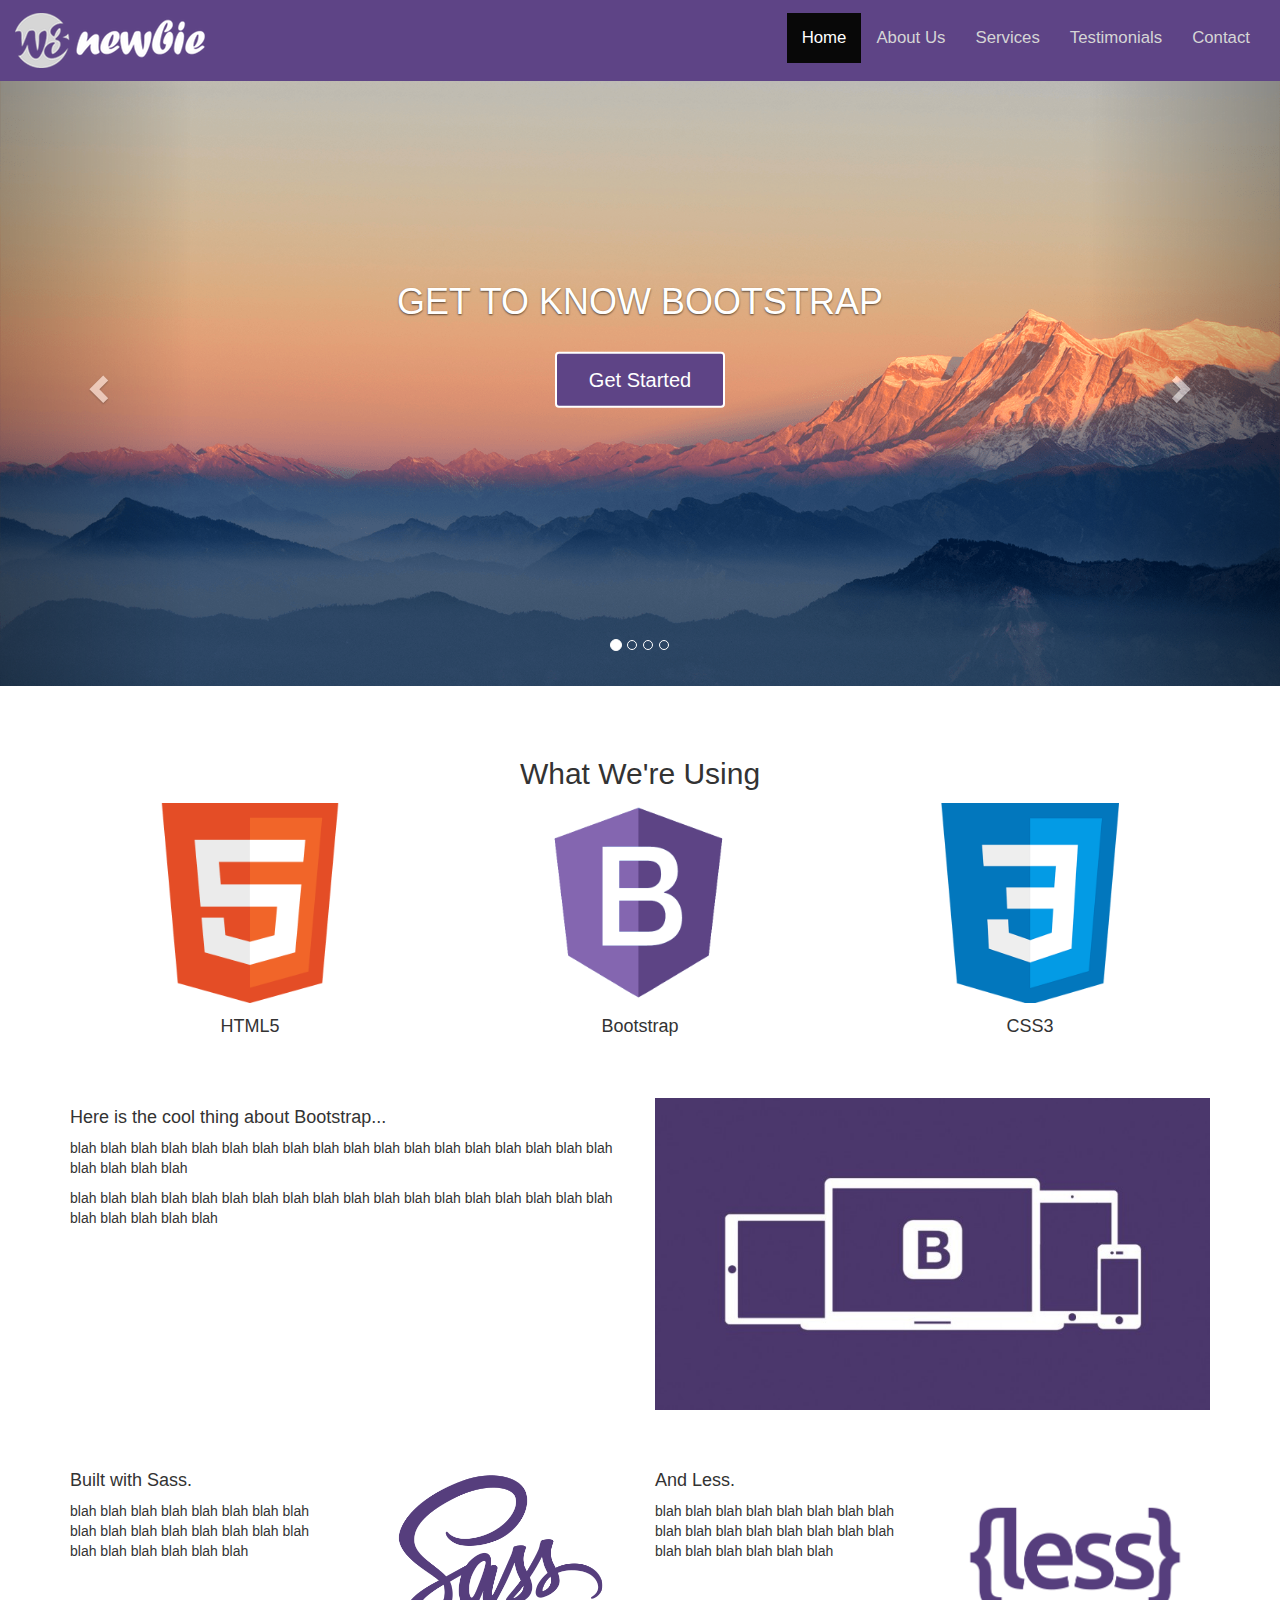
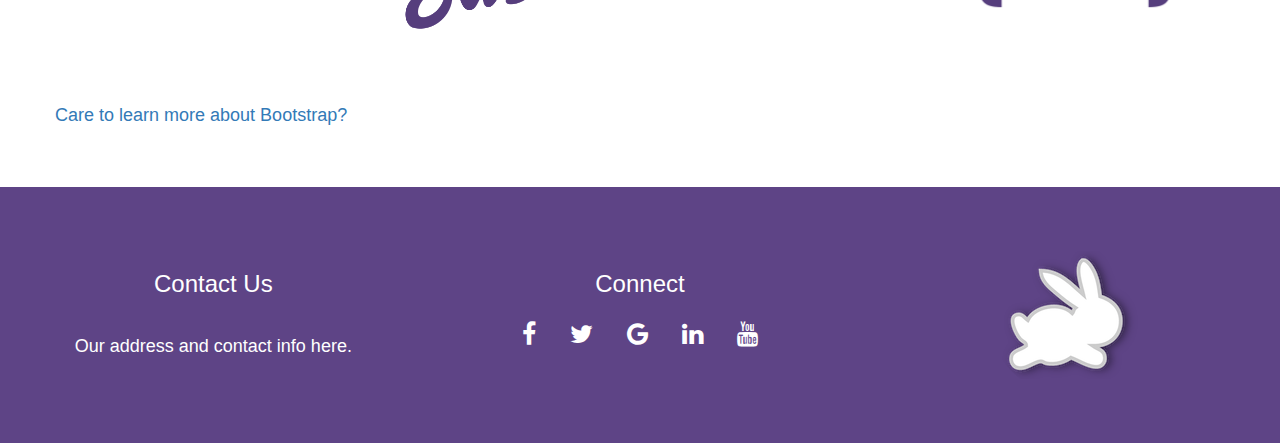
==== commit ce288951: "Final Final Commit" ====
--- a/index.html
+++ b/index.html
@@ -57,7 +57,7 @@
       <div class="carousel-caption">
         <h1>Get To Know Bootstrap</h1>
         <br>
-        <button type="button" class="btn bt-default">Get Started</button>
+        <button type="button" class="btn bt-default"><a href="services.html" class="fa-button">Get Started</a></button>
       </div>
       </div> <!--End Active-->
       <div class="item">
--- a/styles.css
+++ b/styles.css
@@ -70,6 +70,17 @@
     text-decoration: none;
 }
 
+.fa-button {
+    padding: 10px;
+    font-size: 20px;
+    color: white;
+}
+
+.fa-button:hover{
+    color: lightgray;
+    text-decoration: none;
+}
+
 /* Moblie/Shrunk Viewports*/
 
 @media (max-width: 900px) {
